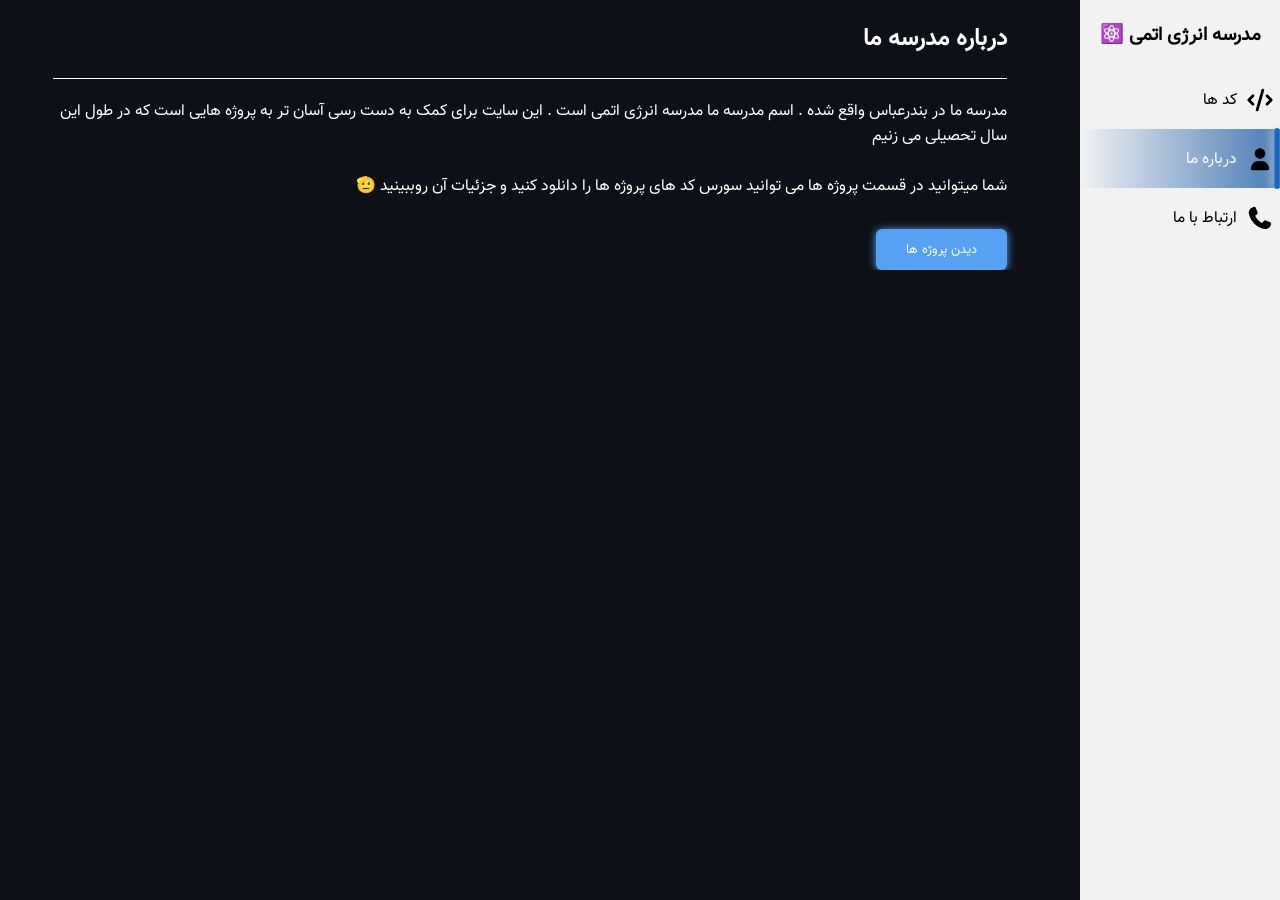
==== asesst/html-files/AbouteWe.html @ 77452769 "Add files via upload" ====
<!doctype html>
<html lang="en">
  <head>
    <meta charset="UTF-8" />
    <meta name="viewport" content="width=device-width, initial-scale=1.0" />
    <title>Atomic-school</title>
    <link rel="stylesheet" href="../styles/reset.css" />
    <link rel="stylesheet" href="../styles/styles.css" />
    <link rel="stylesheet" href="../styles/Aboute.css" />
  </head>
  <body>
    <!------------------  Header  ------------------>
    <header class="Header">
      <!-- navbar -->
       <h2 class="navbar-title">مدرسه انرژی اتمی ⚛️</h2>
      <nav class="navbar">
        <a href="../../index.html" class="navbar-item" data-title="کد ها"
          ><img
            src="../imges/code-solid-full.svg"
            alt="code"
            class="header-img"
          />
        </a>
        <a
          href="./AbouteWe.html"
          data-title="درباره ما"
          class="navbar-item header-active-img"
          ><img
            src="../imges/user-solid-full.svg"
            alt="code"
            class="header-img"
        /></a>
        <a href="./call.html" data-title="ارتباط با ما" class="navbar-item"
          ><img
            src="../imges/phone-solid-full.svg"
            alt="code"
            class="header-img"
        /></a>
      </nav>
    </header>

    <main>
      <div class="abouteWe-box">
        <h2 class="abouteWe-title">درباره مدرسه ما</h2>
        <p class="abouteWe-text">
          مدرسه ما در بندرعباس واقع شده . اسم مدرسه ما مدرسه انرژی اتمی است .
          این سایت برای کمک به دست رسی آسان تر به پروژه هایی است که در طول این
          سال تحصیلی می زنیم
        </p>
        <br />
        <p>
          شما میتوانید در قسمت <a href="">پروژه ها</a> می توانید سورس کد های
          پروژه ها را دانلود کنید و جزئیات آن روببینید 🫡
        </p>

        <a href="../../index.html"
          ><button type="button" class="aboute-btn">دیدن پروژه ها</button></a
        >
      </div>
    </main>
  </body>
</html>
---- asesst/styles/styles.css ----
/*===================
        header
====================*/

.Header {
    position: fixed;
    bottom: 0;
    left: 0;
    right: 0;
    background: rgb(242, 242, 243);
    box-shadow: rgba(255, 255, 255, 0.447) 0px 6px 36px;
    
    .navbar {
        display: flex;
        flex-direction: row-reverse;
        justify-content: space-around;
    }

    .navbar-title {
        display: none;
    }

    .header-img {
        width: 40px;
        margin-top: 10px;
        padding: 6px;
        z-index: 10;
        position: relative;
        border-radius: 50%;
    }
    
    .header-active-img img {
        background: rgb(187, 226, 235);
        border-radius: 50%;
        transition: all 0.3s;
    }
    .navbar-item img {
        transition: all 0.3s;
    }

    /* tooltips */
    .navbar-item {
        position: relative; 
       

        &::before {
            content: attr(data-title);
            color: white;
            position: absolute;
            bottom: 60px; /* فاصله از بالا */
            left: 50%;
            transform: translateX(-50%); /* وسط‌چین کردن دقیق */
            padding: 4px 10px;
            background: #4bbfce;
            white-space: nowrap;
            border-radius: 20px;
            opacity: 0; /* در حالت عادی مخفی */
            transition: opacity 0.3s; /* انیمیشن نرم برای زیبایی بیشتر */
            pointer-events: none; /* جلوگیری از تداخل با موس */
            transition: all 0.3s;
        }
    
        &::after {
            content: "";
            position: absolute;
            bottom: 54px; /* باید کمی پایین‌تر از ::before باشد */
            left: 50%;
            transform: translateX(-50%);
            border-left: 8px solid transparent;
            border-right: 8px solid transparent;
            border-top: 8px solid #4bbfce; /* رنگ باید با پس‌زمینه before یکی باشد */
            opacity: 0; /* در حالت عادی مخفی */
            transition: opacity 0.3s;
            pointer-events: none;
        }
        &:hover img {
            transition: all 0.3s;
            background: rgb(187, 226, 235);;
        }

        &:hover::before, 
        &:hover::after {
            opacity: 1;
            
        }
    }

    .header-active-img.navbar-item::after,
    .header-active-img.navbar-item::before {
        opacity: 1;
    }
}

@media screen and (min-width: 660px) {
    body {
        margin-bottom: 70px;
    }
}
@media screen and (min-width: 700px) {
    .Header {
        left: auto;
        top: 0;
        box-shadow: 0 0 0 transparent;
        width: 200px;
        direction: rtl;

        .navbar-title {
            display: block;
            text-align: center;        
            color: #000;
            font-size: 1.2rem;
            margin-top: 20px;
        }

        .navbar {
            flex-direction: column;
            margin-top: 20px;
        }

        .navbar-item::before {
            opacity: 1;
            background: transparent;
            color: #000;
            left: auto;
            right: 33px;
            bottom: 50%;
            transform: translateY(50%);
            
        }
        .header-active-img::before{
            color: white;
        }
        .navbar-item::after {
            display: none;
        }
        
        .header-active-img::after {
            content: "";
            width: 5px;
            border-radius: 10px;
            height: 61px;
            background: #1966be;
            position: absolute;
            right: -2px;
            top: -1px;
            opacity: 1; /* در حالت عادی مخفی */
            display: block;
            border: transparent; 
            box-shadow: -4px 0px 7px #d1d2d496;
        }

        .header-active-img img,
        .navbar-item:hover img {
            background: transparent;
        }

        .header-active-img {
            background-image: linear-gradient(270deg, #5a88bc 11%, transparent);
        } 

        .navbar-item:hover:not(.header-active-img) img {
            transform: translateX(-5px);
        }

        .navbar-item:not(.header-active-img):hover::before {
            right: 38px;
        }
    }
}

/*===================
        main
====================*/

.main-title {
    text-align: center;
    font-size: 1.3rem;
    padding-top: 30px;
    font-weight: 500;
    position: relative;
}

.main-up-text {
    text-align: center;
    font-size: 0.8rem;
    color: rgb(203, 203, 203);
    margin-top: 20px;
}

/*===============
    main navbar
===============*/

.main-navbar {
    display: flex;
    justify-content: space-around;
    margin: 0 50px;
    margin-top: 20px;

    .main-navbar-text {
        white-space: nowrap;
        user-select: none;
        background: rgba(39, 43, 65, 0.641);
        padding: 6px 30px;
        border-radius: 20px 0;
        border: solid rgba(102, 106, 164, 0.479) 1px;
    }

    .main-navbar-active {
        background: #57a1f5;
        box-shadow: 0 1px 10px #75a6de;
        border-radius: 0 20px;
    }

    .main-navbar-hover {   
        transition: all 0.3s;

        &:hover {
            border-radius: 0 20px;
            border: solid rgb(11, 73, 166) 1px;
            background: rgb(26, 26, 29);
        }
    }
}
@media screen and (max-width: 370px) {
    .main-navbar {
        gap: 10px;
    }
}
@media screen and (min-width: 700px) {
    .main-up-text, 
    .main-title {
        margin-right: 50px;
    }
    .main-navbar {
        justify-content: end;
        gap: 20px;
    }
}

/*==================================
     AI project / Wheader project
=================================*/

.project-container {
    direction: rtl;
    display: flex;
    justify-content: flex-start; /* شروع از سمت راست با توجه به direction: rtl */
    align-items: flex-start;
    flex-direction: row; /* در حالت کلی به صورت سطری باشد */
    flex-wrap: wrap;
    gap: 20px; /* فاصله بین کارت‌ها */
    margin: 0 50px;


    .ai-project,
    .wheater-project {
        margin: 0 auto;
        width: 90%;
        border-radius: 16px;
        border: solid rgb(110, 118, 130) 1.6px;
        background: #19202d;
        margin-top: 30px;
        margin-bottom: 50px;
        transition: all 0.4s;
        

        &:hover {
            background: rgb(26, 26, 29);
            box-shadow: 2px 8px 20px #23262b;
            border: solid rgb(11, 73, 166) 1.6px;
        }
    }

    .ai-down, .wheater-down {
        padding: 10px;
        padding-top: 0;

    }

    .ai-img, .wheater-img {
        width:100%;
        border-radius: 16px 16px 0px 0px;
        height: 190px;
    }
    
    .wheater-img {
        object-fit: cover;
    }

    .ai-title, .wheater-title {
        margin-bottom: 10px;
    }

    .ai-info, .wheater-info {
        display: flex;
        flex-direction: row-reverse;
        justify-content: space-between;
        padding: 30px 10px;
        padding-bottom: 20px;
        margin: 30px 0;
        border-bottom: solid rgba(114, 125, 143, 0.46) 1px;
    }

    .ai-Surface, .wheater-Surface {
        color: rgb(11, 195, 11);
        background: rgba(11, 195, 11, 0.238);
        border-radius: 15px;
        padding: 2px 12px;
        padding-right: 10px;
    }

    .ai-lang, .wheater-lang {
        color: rgb(138, 172, 224);
        background: rgb(7, 7, 7);
        padding: 2px 8px;
        border-radius: 6px;
        border: solid rgba(114, 125, 143, 0.46) 1px;
    }

    .ai-btn, .wheater-btn {
        width: 100%;
        display: block;
        text-align: center;
        background: #57a1f5;
        box-shadow: 0 1px 8px #57a1f5;
        border-radius: 6px;
        padding: 10px 0;
        border: none;
        transition: transform 0.3s;
        color: white;
        &:hover {
            transform: translateY(-3px);
        }

        &:active {
            transform: scale(0.96);
        }
    }
}


@media screen and (min-width: 700px) {
    .project-container {
        flex-direction: row; /* چیدمان افقی در دسکتاپ */
        justify-content: flex-start; /* شروع از سمت راست صفحه (کنار منوی عمودی) */
        margin-top: 60px;

    .ai-project, .wheater-project {
        margin: 0;
    }

    .ai-down, .wheater-down {
        padding: 22px;
        padding-top: 0;
        }
    }

    .main-up-text {
        text-align: right;
    }

    .main-title {
        text-align: right;
    }
}

/*** creacting card widths ***/


@media screen and (min-width: 1168px) {
    .project-container {
        .ai-project, .wheater-project {
            width: 30%;
        }
    }
}

@media screen and (max-width: 1167px) and (min-width: 800px) {
    .project-container {
        justify-content: center;

        .ai-project, .wheater-project {
            width: 70%;
        }
    }
}

@media screen and (min-width: 700px) and (max-width: 880px) {
    .project-container {
        justify-content: center;
    }
    .project-container .ai-project,
    .project-container .wheater-project {
        width: 80%;
    }
}

@media screen and (max-width: 1315px) and (min-width: 1135px) {
    .project-container {
        .ai-project, .wheater-project {
            width: 40%;
        }
    }
}

@media screen and (max-width: 530px) {
    html {
        font-size: 12px;
    }
    .project-container {
        .ai-project, .wheater-project {
            width: 100%;
        }
    }
}
/* ********************* */

@media screen and (max-width: 1382px) {
    .project-container {
        .wheater-text{
            margin-bottom: -26px;
        }
    }
}
@media screen and (max-width: 1632px) {
    .project-container {
        .ai-text{
            margin-bottom: -26px;
        }
    }
}
/*===============================
        projectNone-box
================================*/

.projectNone {
    background: #272b34;
    width: 95%;
    margin: 0 auto;
    margin-top: 60px;
    border-radius: 10px;
    padding: 40px 50px;
    border: dashed 1px #646a76;

    .projectNone-title {
        text-align: center;
        margin-bottom: 10px;
        font-size: 1.2rem;
    }

    .projectNone-text {
        text-align: center;
        margin-bottom: 40px;
        font-size: 0.9rem;
        color: rgb(203, 203, 203);
    }

    .projectNone-btn {
        display: block;
        margin: 0 auto;
        background: #57a1f5;
        border: none;
        padding: 8px 20px;
        font-weight: 500;
        font-size: 1rem;
        border-radius: 8px;
        transition: all 0.3s;
        color: rgb(255, 255, 255);

        &:hover {
            transform: translateY(-5px);
            box-shadow: 2px ;
            box-shadow: 0 5px 10px #327ccf;
        }
    }
}

@media screen and (min-width: 700px) {
    .projectNone {
        width: 70%;
    }
}

/*==============================
    info for Ai/wheater project
===============================*/

.AiInfo-box,.weatherInfo-box {
    direction: rtl;
    margin-bottom: 140px;
    width: 90%;
    margin: 0 auto;


    .AiInfo-img,.weatherInfo-img {
        margin: 20px 0;
        width: 100%;
        border-radius: 10px;
    }

    .AiInfo-title,.weatherInfo-title {
        margin-bottom: 10px;
    }

    .AiInfo-text,.weatherInfo-text {
        color: rgb(203, 203, 203);
    }

    .AiInfo-infoBoxes-parent,.weatherInfo-infoBoxes-parent {
        display: flex;
        flex-direction: column;
        gap: 25px;
        margin-top: 30px;

    }

    .AiInfo-infoBoxes,.weatherInfo-infoBoxes {
        padding: 8px 16px;
        background: #27334666;
        border: solid 1px #383f47;
        border-radius: 10px;
    }

    .Ai-border, .weather-border {
        width: 100%;
        height: 1px;
        background: #383f47;
        margin-top: 25px;
    }

    .AiInfo-infoBoxes-text1, .weatherInfo-infoBoxes-text1 {
        color: rgb(203, 203, 203);
        font-size: 0.85rem;
        margin-bottom: 4px;
    }

    .AiInfo-infoBoxes-text2, .weatherInfo-infoBoxes-text2 {
        font-weight: 500;
    }

    .AI-downlaod, .weather-downlaod {
        background: #27334666;
        display: block;
        border-radius: 10px;
        color: #57a1f5;
        border: solid 1px #383f47;
        padding: 12px 16px;
        margin-top: 25px;
        transition: all 0.4s;

        &:hover {
            background: #0d1117;
            border-color: #57a1f5;
        }
    }

    .AI-back, .weather-back {
        background: #57a1f5;
        display: block;
        text-align: center;
        margin-top: 30px;
        margin-bottom: 100px;
        box-shadow: 0 1px 8px #57a1f5;
        border-radius: 6px;
        padding: 10px;
        border: none;
        transition: transform 0.3s;
        color: white;

        &:active {
            transform: scale(0.96);
        }
    }
}

@media screen and (min-width: 1128px) {
    .AiInfo-box,.weatherInfo-box {
        display: flex;
        align-items: center;
        margin-top: 60px;

        .AiInfo-img,.weatherInfo-img {
            width: 430px;
            margin-left: 50px;
        }

        .AiInfo-infoBoxes-parent, .weatherInfo-infoBoxes-parent {
            flex-wrap: wrap;
            flex-direction: row;
            justify-content: space-around;
            gap: 10px;
            width: 100%;
        }

        .AiInfo-infoBoxes,.weatherInfo-infoBoxes {
            width: 48%;
            margin: 0;   
        }

        .AiInfo-infoBoxes-text2,.weatherInfo-infoBoxes-text2 {
            font-size: 0.8rem;
        }
    }
}

@media screen and (min-width: 1400px) {
    .AiInfo-box .AiInfo-img,
    .weatherInfo-box .weatherInfo-img {
        width: 460px;
        margin-left: 60px;
    }
}
---- asesst/styles/Aboute.css ----
.abouteWe-box {
    width: 90%;
    direction: rtl;
    margin: 0 auto;
    margin-top: 20px;

    .abouteWe-title {
        border-bottom: solid white 1px;
        padding-bottom: 20px;

    }

    .abouteWe-text {
        padding-top: 20px;
    }

    .aboute-btn {
        background: #57a1f5;
        box-shadow: 0 1px 8px #57a1f5;
        border-radius: 6px;
        padding: 10px 30px;
        border: none;
        transition: transform 0.3s;
        color: white;
        margin-top: 30px;

        &:hover {
            transform: scale(1.05);
        }

        &:active {
            transform: scale(0.96);
        }
    }
}
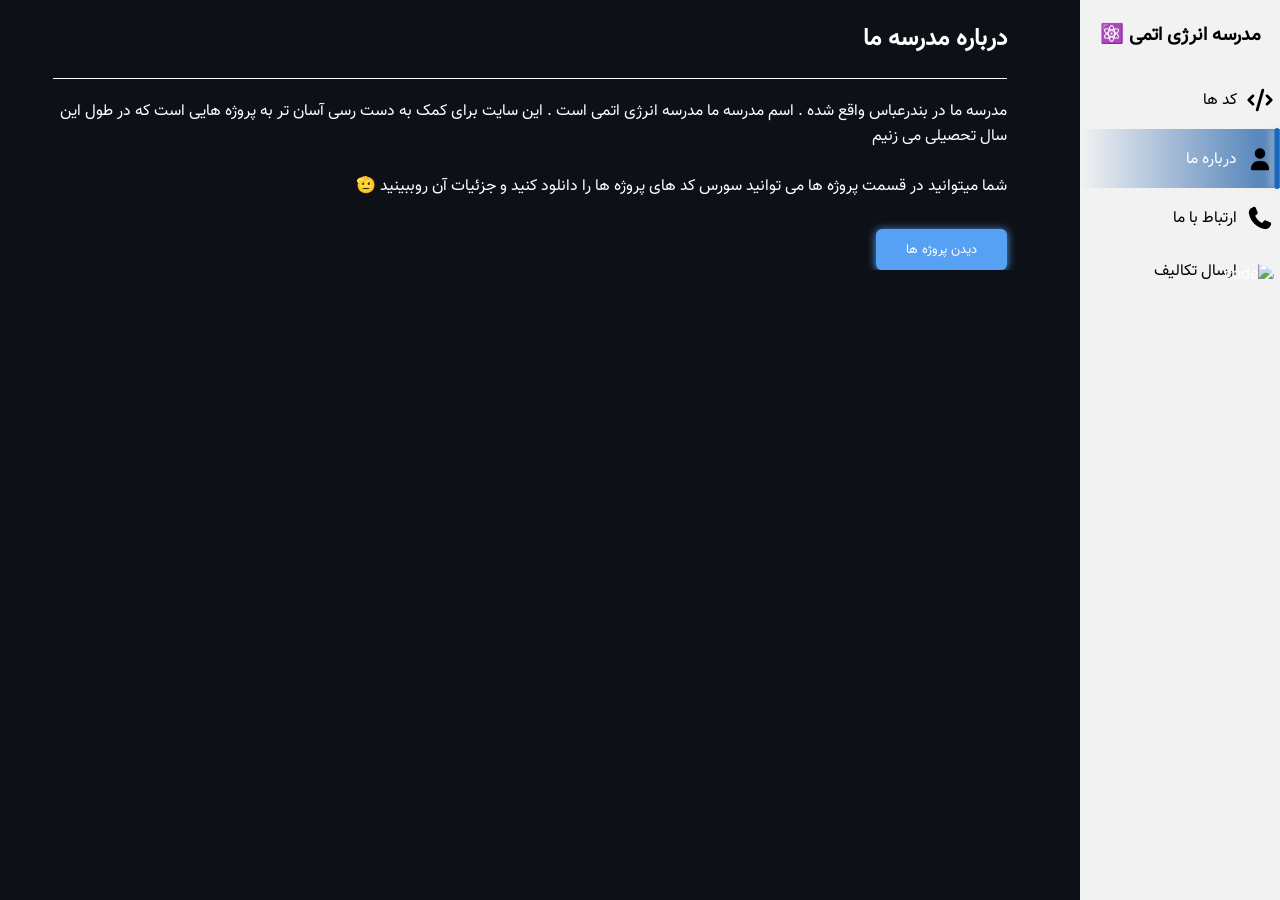
==== commit 18e33079: "Update AbouteWe.html" ====
--- a/asesst/html-files/AbouteWe.html
+++ b/asesst/html-files/AbouteWe.html
@@ -36,6 +36,15 @@
             alt="code"
             class="header-img"
         /></a>
+                <a
+          href="./homework.html"
+          data-title="ارسال تکالیف"
+          class="navbar-item"
+          ><img
+            src="../imges/arrow-up-from-bracket-solid-full.svg"
+            alt="code"
+            class="header-img"
+        /></a>
       </nav>
     </header>
 
--- a/asesst/styles/styles.css
+++ b/asesst/styles/styles.css
@@ -92,7 +92,7 @@
     }
 }
 
-@media screen and (min-width: 660px) {
+@media screen and (max-width: 660px) {
     body {
         margin-bottom: 70px;
     }
@@ -611,4 +611,4 @@
         width: 460px;
         margin-left: 60px;
     }
-}+}
